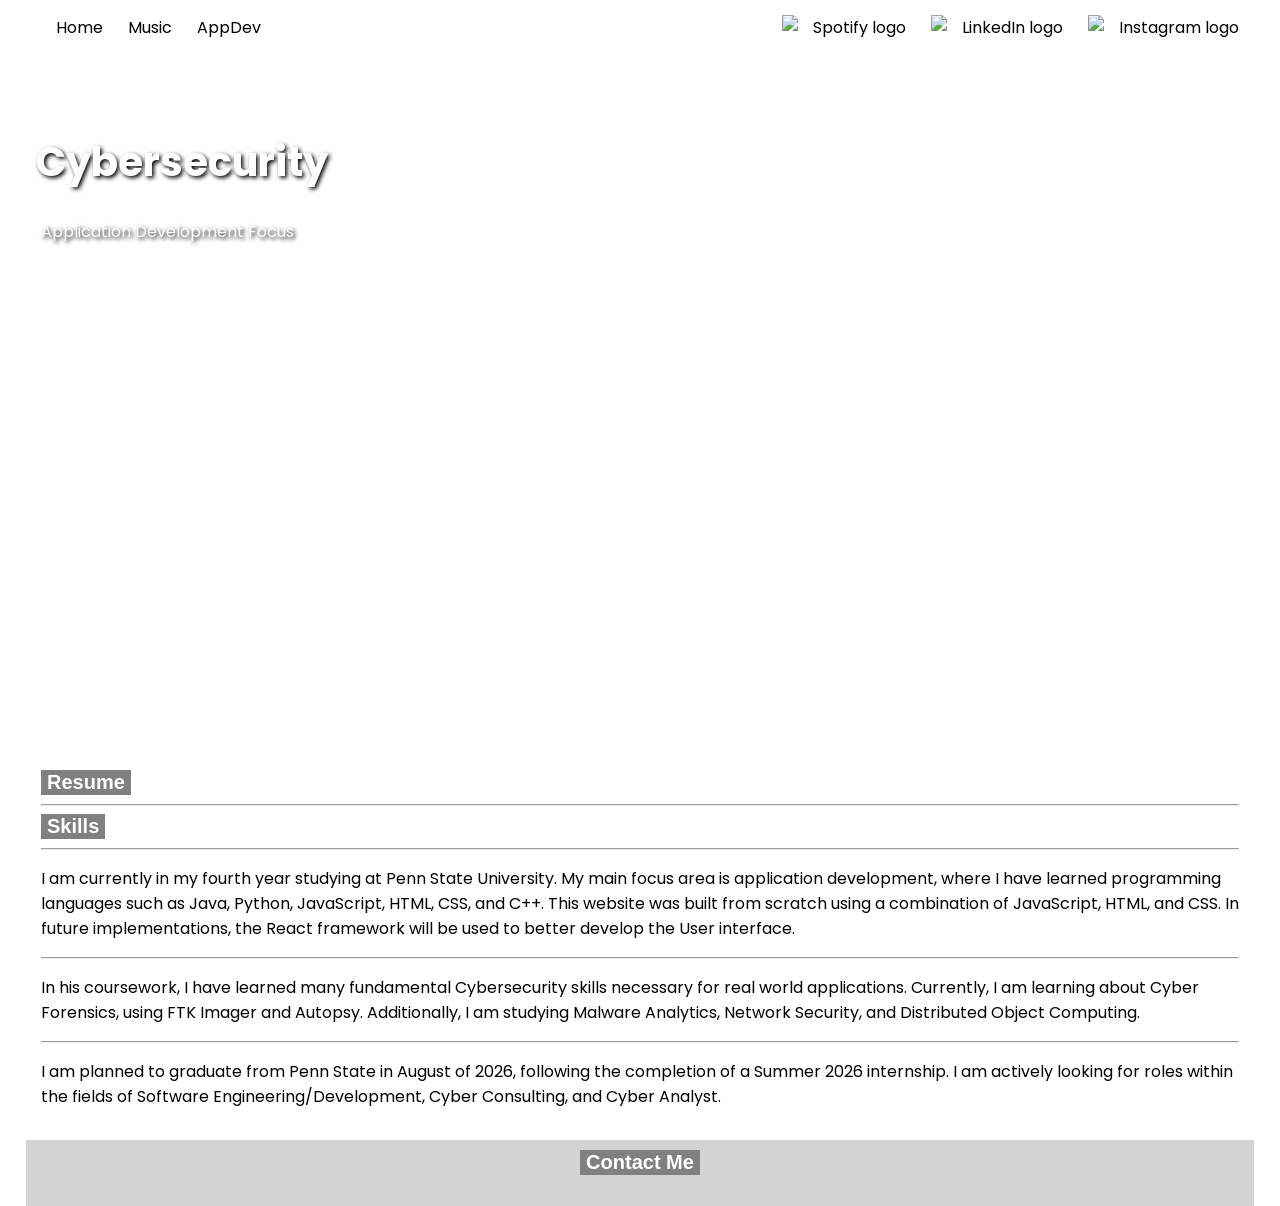
==== appDev.html @ be9fa7c5 "Add files via upload" ====
<!DOCTYPE html>
<html lang="en">
    <head>
        <title>Application Development</title>
        <meta charset="UTF-8">
        <meta name="viewport" content="width=device-width, initial-scale=1">
        <link rel="stylesheet" href="styleMain.css">
            
        <link rel="preconnect" href="https://fonts.googleapis.com">
        <link rel="preconnect" href="https://fonts.gstatic.com" crossorigin>
        <link href="https://fonts.googleapis.com/css2?family=Poppins:ital,wght@0,100;0,200;0,300;0,400;0,500;0,600;0,700;0,800;0,900;1,100;1,200;1,300;1,400;1,500;1,600;1,700;1,800;1,900&display=swap" rel="stylesheet">

    </head>
    <body>

        <div class="navbar" id="myNavbar">
            <a href="index.html">Home</a>
            <a href="music.html">Music</a>
            <a href="appDev.html">AppDev</a>
            
            <a href="https://www.instagram.com/danny_salvey/" target="_blank" rel="noopener noreferrer" style="float:right;">
                <img src="images/IGlogo.png" alt="Instagram logo" style="height:20px; width:20px;">
            </a>

            <a href="https://www.linkedin.com/in/danielsalvey" target="_blank" rel="noopener noreferrer" style="float:right;">
                <img src="images/INlogo.png" alt="LinkedIn logo" style="height:20px; width:20px;">
            </a>

            <a href="https://open.spotify.com/user/pouchpouchiscool?si=f67a3d254fa3457e" target="_blank" rel="noopener noreferrer" style="float:right;">
                <img src="images/SPOTIFYlogo.png" alt="Spotify logo" style="height:20px; width:20px;">
            </a>

            <!-- Icon link to toggle menu when screen becomes smaller-->
            <a href="javascript:void(0);" class="icon" onclick="myFunction()">
                &#9776;
            </a>

        </div>

        <div class="fade-in-element">
        <div class="header" style="background-image: url('images/dannyAppdev.jpg');">
            <h1 style="text-indent: 10px;">Cybersecurity</h1>
            <p style="text-indent: 15px; text-shadow: 2px 2px 4px #000000;">Application Development Focus</p>
        </div>

        <div class="row">
            <div class="main">
                <button type="button" onclick="buttonToggle('resume')" class="button">Resume</button>
                <embed id="resume" src="images/Resume 2_18_2026.pdf#toolbar=0" style="width: 100%;  min-height: 500px;" class="buttonContent" />
                
                <hr>
                <button type="button" onclick="buttonToggle('skills')" class="button">Skills</button>
                <ul id="skills" class="buttonContent">
                    <li>Java</li>
                    <li>Python</li>
                    <li>MySQL</li>
                    <li>JavaScript</li>
                    <li>HTML</li>
                    <li>CSS</li>
                    <li>C++</li>
                    <li>Cyber Forensic Tools</li>
                    <li>Object-Oriented Programming</li>
                </ul>
                <hr>
                <p>I am currently in my fourth year studying at Penn State University.
                    My main focus area is application development, where I have learned programming languages such as Java, Python, JavaScript, HTML, CSS, and C++.
                    This website was built from scratch using a combination of JavaScript, HTML, and CSS.
                    In future implementations, the React framework will be used to better develop the User interface.
                </p>
                <hr>
                <p>In his coursework, I have learned many fundamental Cybersecurity skills necessary for real world applications.
                    Currently, I am learning about Cyber Forensics, using FTK Imager and Autopsy.
                    Additionally, I am studying Malware Analytics, Network Security, and Distributed Object Computing.
                </p>
                <hr>
                <p>I am planned to graduate from Penn State in August of 2026, following the completion of a Summer 2026 internship.
                    I am actively looking for roles within the fields of Software Engineering/Development, Cyber Consulting, and Cyber Analyst.
                </p>
            </div>
        </div>

        <div class="footer">
            <button type="button" onclick="buttonToggle('contact')" class="button">Contact Me</button>
            <div id="contact" class="buttonContent">
                <hr>
                <p style="font-style:italic;">Serious inquiries only</p>
                <hr>
                <p>Email: <a href="mailto:dansalvey@icloud.com" style="font-size:16px; color:orange; text-decoration:underline;">dansalvey@icloud.com</a></p>
                <p>Phone: <a href="sms:+16105858549" style="font-size:16px; color:orange; text-decoration:underline;">(610)-585-8549</a></p>
            </div>

            <h2></h2>
        </div>
        </div>

        <script src="danny.js"></script>
    </body>
    
</html>
---- styleMain.css ----
body {
    background-color: white;
    font-family: "Poppins", sans-serif;
    margin: 0;
    margin-left: 2%;
    margin-right: 2%;
}

@keyframes fadeIn {
    0% { opacity: 0.25; transform: translateY(100%); }
    100% { opacity: 1; transform: translateY(0); }
}

.fade-in-element {
    animation: fadeIn 1.5s ease-in-out forwards;
    animation-delay: 0s;
}

.header {
    padding: 50px 0;
    text-align: left;
    max-width: 1920px;
    min-height: 700px;
    background-position: center;
    background-size: cover;
    background-attachment: fixed;
    color: white;
    
}

.header h1 {
    font-size: 40px;
    text-shadow: 2px 2px 4px #000000;
}

hr {
    flex: 100%;
}

/*
.switch {
    position: relative;
    display: inline-block;
    width: 50px;
    height: 28px;
}

.switch input {
    opacity: 0;
    width: 0;
    height: 0;
}

.slider {
    position: absolute;
    cursor: pointer;
    top: 0;
    left: 0;
    right:0;
    bottom: 0;
    background-color: black;
    -webkit-transition: .4s;
    transition: .4s;
}

.slider:before {
    position: absolute;
    content: "";
    height: 20px;
    width: 20px;
    left: 4px;
    bottom: 4px;
    background-color: white;
    -webkit-transition: .4s;
    transition: .4s;
    border-radius: 50%;
}

input:checked + .slider {
    background-color: orange;
}

input:focus + .slider {
    box-shadow: 0 0 1px orange;
}

.slider.round {
    border-radius: 34px;
} 

input:checked + .slider:before {
    -webkit-transform: translateX(20px);
    -ms-transform: translateX(20px);
    transform: translateX(20px);
} */


/* default style for a larger screen size */
.navbar {
    overflow: hidden;
    background-color: white;
    padding: 10px;
    
}

.navbar a {
    float: left;
    display: block;
    color: black;
    text-align: center;
    text-indent: 15px;
    padding: 5px;
    text-decoration: none;
    transition: 0.3s;
}

.navbar a.icon {
    display: none; /* hide icon on large screen */
}

.navbar a.right {
    float: none;
}

.navbar:has(a:hover) a:not(:hover) {
    color: gray;
}

.navbar a:hover {
    color: black;
}

* {
    box-sizing: border-box;
}

.row {
    float: none;
    display: flex;
    flex-wrap: wrap;
    text-indent: 0px;
}

.main {
    flex: 100%;
    background-color: white;
    padding: 15px;
}

/* dropdown for small screens */
@media screen and (max-width: 620px) {
    .navbar a {
        float: none;
        width: 100%;
        display:none;
    }
    
    .header {
        background-position: bottom;
    }

    .spotifyElement {
        display: none;
    }

    .navbar a.icon {
        float: right;
        display: block;
    }

    .navbar.responsive {
        position: relative;
        padding-top: 40px;
    }

    .navbar.responsive a.icon {
        position: absolute;
        text-align: right;
        right: 0;
        top: 0;
    }

    .navbar.responsive a {
        float: none;
        display: block;
        text-align: left;
        padding: 10px;
        text-indent: 0px;
    }    

}

.footer {
    padding: 10px;
    text-align: center;
    background: lightgray;
}

.footer a {
    text-align: center;
    text-decoration: none;
    
    color: black;
    font-size: 20px;
}

.button {
    background-color: gray;
    border: none;
    color: white;
    font-size: 20px;
    font-weight: bold;
    transition: 0.3s;
    cursor: pointer;
}

.button:hover {
    background-color: black;
}

.buttonContent {
    display:none;
}

img {
    width:100%;
}
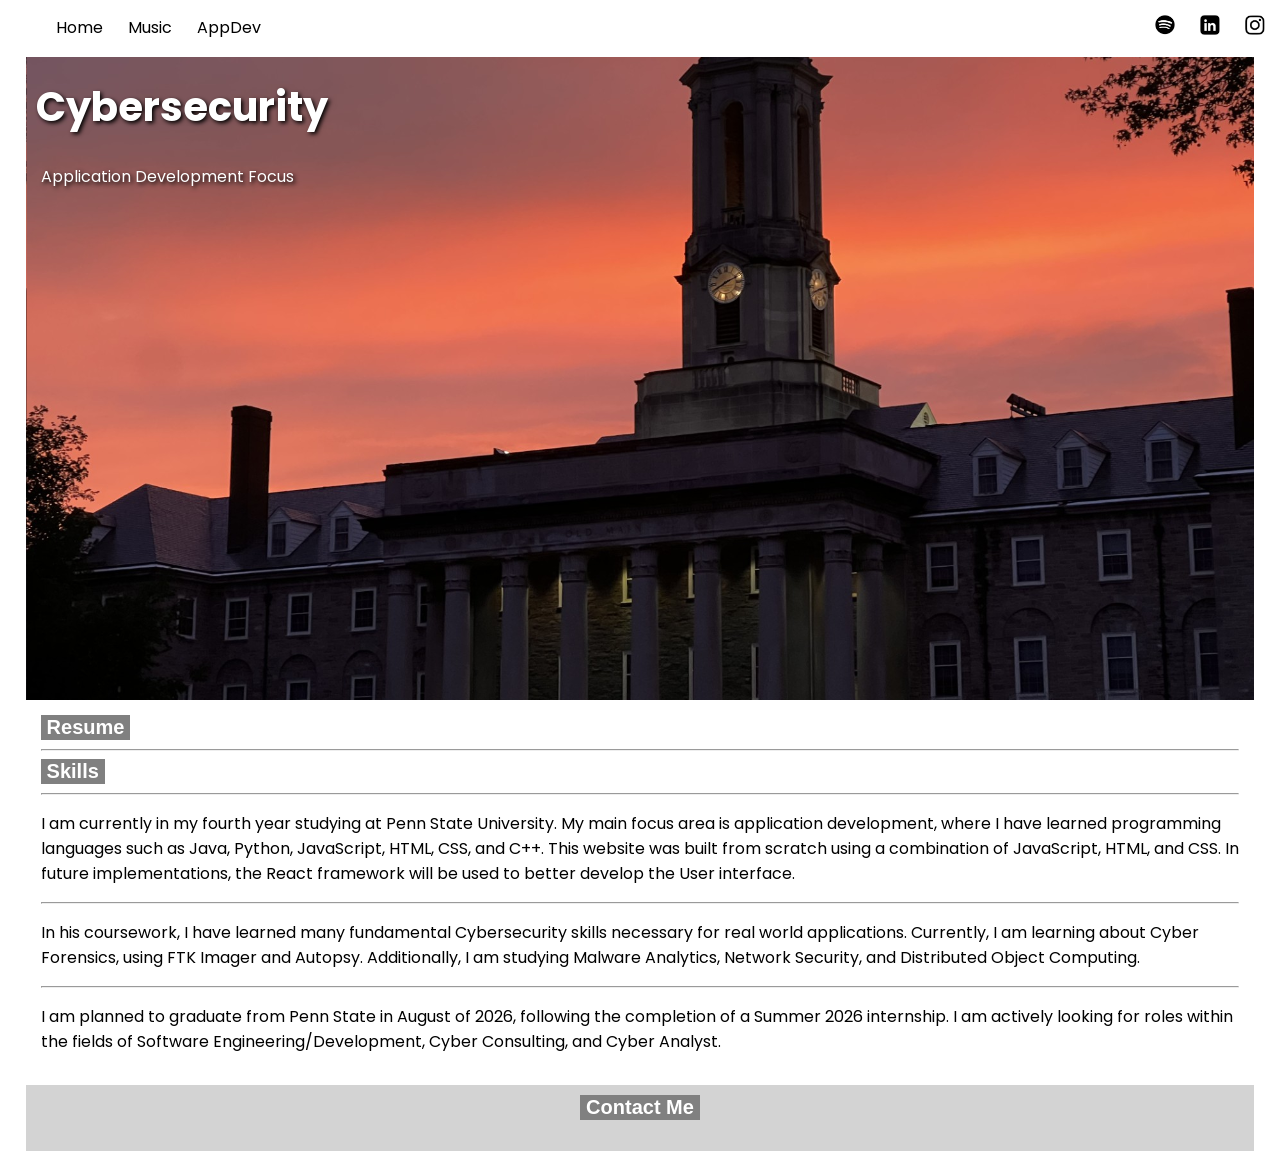
==== commit d8281a39: "Update appDev.html updated resume within application development section" ====
--- a/appDev.html
+++ b/appDev.html
@@ -46,7 +46,7 @@
         <div class="row">
             <div class="main">
                 <button type="button" onclick="buttonToggle('resume')" class="button">Resume</button>
-                <embed id="resume" src="images/Resume 2_18_2026.pdf#toolbar=0" style="width: 100%;  min-height: 500px;" class="buttonContent" />
+                <embed id="resume" src="images/Daniel Salvey Resume.pdf#toolbar=0" style="width: 100%;  min-height: 500px;" class="buttonContent" />
                 
                 <hr>
                 <button type="button" onclick="buttonToggle('skills')" class="button">Skills</button>
@@ -96,4 +96,4 @@
         <script src="danny.js"></script>
     </body>
     
-</html>+</html>
--- a/styleMain.css
+++ b/styleMain.css
@@ -97,9 +97,12 @@
 
 /* default style for a larger screen size */
 .navbar {
+    position: fixed;
+    width: 98%;
     overflow: hidden;
     background-color: white;
     padding: 10px;
+    z-index: 9;
     
 }
 
